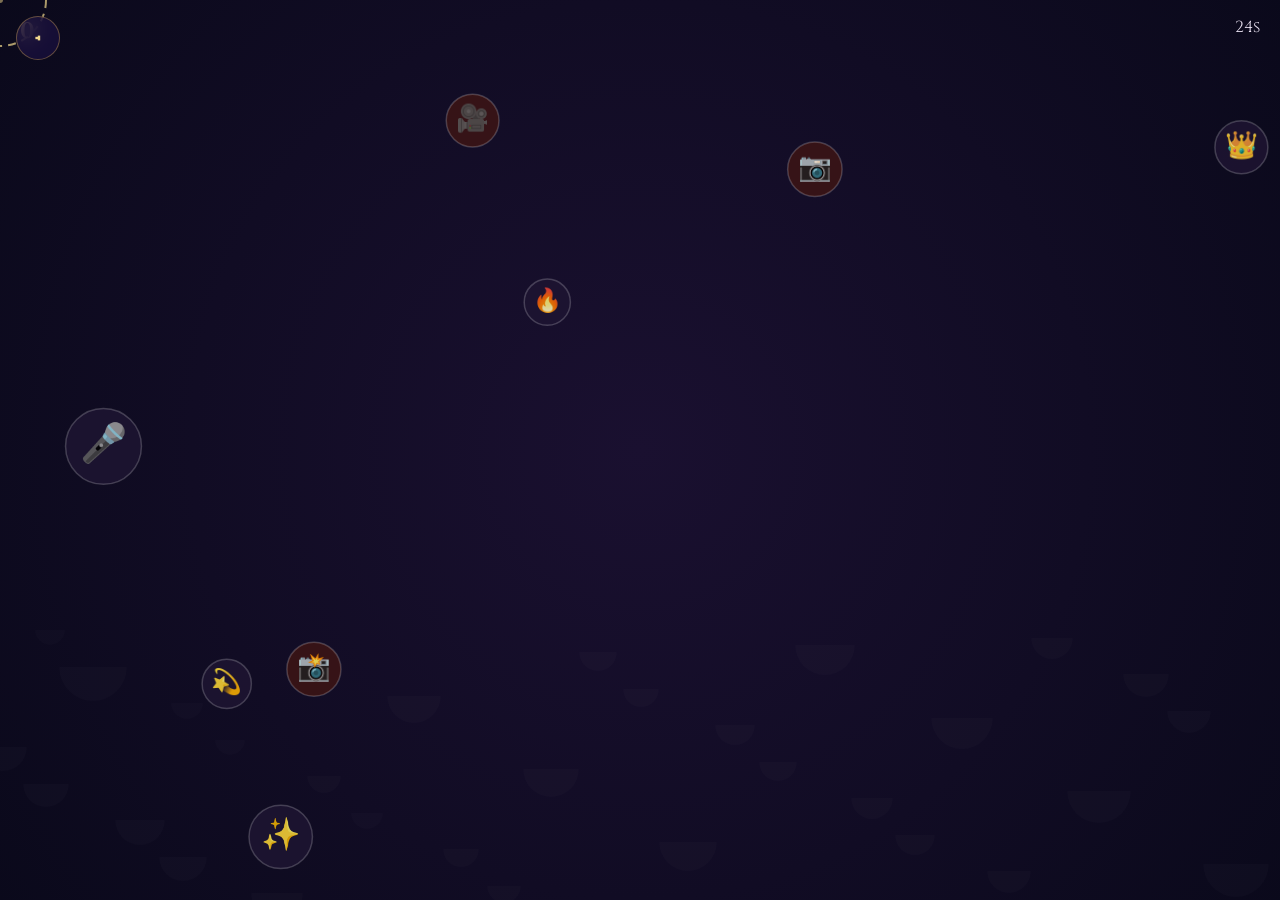
==== bodyguard.html @ 17ea39df "👁️ 生命制改为25秒倒计时评分制" ====
<!DOCTYPE html>
<html lang="zh-CN">
<head>
  <meta charset="UTF-8">
  <meta name="viewport" content="width=device-width, initial-scale=1.0, user-scalable=no">
  <title>👁️ 视线追踪 - Century</title>
  <link href="https://fonts.googleapis.com/css2?family=Cinzel:wght@400;600;700;900&family=Cormorant+Garamond:ital,wght@0,300;0,400;0,500;0,600;0,700;1,300;1,400&display=swap" rel="stylesheet">
  <link rel="stylesheet" href="css/common.css">
  <link rel="stylesheet" href="css/bodyguard.css">
</head>
<body data-bgm="off">
  <a href="index.html" class="back-btn" onclick="event.preventDefault(); CenturyApp.navigateTo('index.html')">◂</a>

  <div id="game-container">
    <canvas id="bodyguard-canvas"></canvas>
    <div id="hud">
      <div id="hud-score">0</div>
      <div id="hud-combo"></div>
      <div id="hud-timer">25s</div>
    </div>
    <div id="results" class="hidden">
      <div class="results-card">
        <h2 class="results-title" id="results-title"></h2>
        <div class="results-grade" id="results-grade"></div>
        <p class="results-comment" id="results-comment"></p>
        <div class="results-stats">
          <div class="stat-row"><span class="stat-label">得分</span><span class="stat-value" id="res-score">0</span></div>
          <div class="stat-row"><span class="stat-label">锁定比格</span><span class="stat-value perfect-color" id="res-caught">0</span></div>
          <div class="stat-row"><span class="stat-label">被拍到</span><span class="stat-value miss-color" id="res-camera">0</span></div>
        </div>
        <div class="results-buttons">
          <button class="btn" onclick="location.reload()">再来一局</button>
          <a href="index.html" class="btn" onclick="event.preventDefault(); CenturyApp.navigateTo('index.html')">返回首页</a>
        </div>
      </div>
    </div>
  </div>

  <script src="js/common.js"></script>
  <script src="js/bodyguard.js"></script>
</body>
</html>
---- css/common.css ----
/* ============================================
   Century Birthday - Common Styles
   ============================================ */

/* --- CSS Custom Properties --- */
:root {
  /* Brand palette - bright & clear */
  --color-light-blue: #7eb8da;
  --color-lavender: #b39dda;
  --color-gold: #d4a853;
  --color-gold-light: #f0d78c;
  --color-gold-dark: #a67c30;

  /* Space backgrounds */
  --color-space-deep: #0a0a1e;
  --color-space-mid: #1a1040;
  --color-space-light: #2a1a50;

  /* UI */
  --color-text: #e8e0f0;
  --color-text-dim: #9990b0;
  --color-success: #5adb7a;
  --color-error: #db5a5a;

  /* Typography */
  --font-display: 'Cinzel', 'Georgia', serif;
  --font-body: 'Cormorant Garamond', 'Georgia', serif;
  --font-mono: 'Courier New', monospace;

  /* Spacing */
  --space-xs: 4px;
  --space-sm: 8px;
  --space-md: 16px;
  --space-lg: 32px;
  --space-xl: 64px;

  /* Animation */
  --transition-fast: 0.15s ease;
  --transition-normal: 0.3s ease;
  --transition-slow: 0.6s ease;
}

/* --- Reset --- */
*, *::before, *::after {
  margin: 0;
  padding: 0;
  box-sizing: border-box;
}

html {
  font-size: 16px;
  -webkit-font-smoothing: antialiased;
  -moz-osx-font-smoothing: grayscale;
}

body {
  font-family: var(--font-body);
  background: var(--color-space-deep);
  color: var(--color-text);
  overflow-x: hidden;
  min-height: 100vh;
  min-height: 100dvh;
}

a {
  color: var(--color-gold-light);
  text-decoration: none;
  transition: color var(--transition-fast);
}

a:hover {
  color: var(--color-gold);
}

button {
  cursor: pointer;
  font-family: var(--font-display);
  border: none;
  outline: none;
}

/* --- Utility Classes --- */
.text-gold { color: var(--color-gold); }
.text-center { text-align: center; }

.btn {
  display: inline-block;
  padding: 12px 32px;
  background: linear-gradient(135deg, var(--color-gold-dark), var(--color-gold));
  color: #1a1a2e;
  font-family: var(--font-display);
  font-size: 1.1rem;
  font-weight: 700;
  border-radius: 8px;
  letter-spacing: 0.05em;
  transition: all var(--transition-normal);
  box-shadow: 0 4px 20px rgba(212, 168, 83, 0.3);
}

.btn:hover {
  transform: translateY(-2px);
  box-shadow: 0 6px 30px rgba(212, 168, 83, 0.5);
  color: #1a1a2e;
}

.btn:active {
  transform: translateY(0);
}

/* --- Page Sections (SPA) --- */
.page-section { display: block; }
.page-section.hidden { display: none; }

/* --- Page Transitions --- */
.page-enter {
  animation: fadeIn 0.5s ease-out;
}

@keyframes fadeIn {
  from { opacity: 0; }
  to { opacity: 1; }
}

/* --- Back Button --- */
.back-btn {
  position: fixed;
  top: var(--space-md);
  left: var(--space-md);
  z-index: 1000;
  width: 44px;
  height: 44px;
  border-radius: 50%;
  background: rgba(26, 16, 64, 0.7);
  border: 1px solid rgba(212, 168, 83, 0.4);
  color: var(--color-gold-light);
  font-size: 1.2rem;
  display: flex;
  align-items: center;
  justify-content: center;
  backdrop-filter: blur(10px);
  transition: all var(--transition-fast);
}

.back-btn:hover {
  background: rgba(42, 26, 80, 0.8);
  border-color: var(--color-gold);
  color: var(--color-gold);
}

/* --- Noscript --- */
noscript {
  display: flex;
  align-items: center;
  justify-content: center;
  min-height: 100vh;
  color: var(--color-gold-light);
  font-family: var(--font-display);
  font-size: 1.5rem;
  text-align: center;
  padding: var(--space-lg);
}

/* --- Scrollbar --- */
::-webkit-scrollbar {
  width: 6px;
}

::-webkit-scrollbar-track {
  background: var(--color-space-deep);
}

::-webkit-scrollbar-thumb {
  background: var(--color-gold-dark);
  border-radius: 3px;
}

/* --- Selection --- */
::selection {
  background: rgba(212, 168, 83, 0.4);
  color: #fff;
}
---- css/bodyguard.css ----
/* ============================================
   Century Birthday - Bodyguard Game
   ============================================ */

#game-container {
  position: relative; width: 100vw; height: 100vh; height: 100dvh;
  overflow: hidden; cursor: none;
  background: radial-gradient(ellipse at 50% 50%, #1a1030, #080818);
}
#bodyguard-canvas { position: absolute; top: 0; left: 0; width: 100%; height: 100%; }

#hud {
  position: absolute; top: 16px; left: 0; right: 0;
  display: flex; justify-content: space-between; padding: 0 20px;
  z-index: 20; pointer-events: none; font-family: var(--font-display);
}
#hud-score { font-size: 1.4rem; font-weight: 700; color: var(--color-gold-light); }
#hud-combo { font-size: 1rem; color: var(--color-lavender); opacity: 0; transition: opacity 0.2s; }
#hud-combo.active { opacity: 1; }
#hud-lives { font-size: 1.2rem; color: #ff6b5b; letter-spacing: 2px; }

/* Results */
#results {
  position: absolute; top: 0; left: 0; width: 100%; height: 100%;
  display: flex; align-items: center; justify-content: center;
  z-index: 50; background: rgba(8,8,24,0.85); backdrop-filter: blur(8px);
}
#results.hidden { display: none; }
.results-card {
  background: linear-gradient(145deg, #1a1640, #0f0d28);
  border: 2px solid var(--color-gold-dark); border-radius: 20px;
  padding: 36px 44px; text-align: center; max-width: 400px; width: 90%;
  box-shadow: 0 20px 60px rgba(0,0,0,0.5);
  animation: cardAppear 0.5s ease-out;
}
@keyframes cardAppear { from { transform: scale(0.85); opacity: 0; } to { transform: scale(1); opacity: 1; } }
.results-title { font-family: var(--font-display); font-size: 1.2rem; color: var(--color-text-dim); margin-bottom: 4px; }
.results-grade {
  font-family: var(--font-display); font-size: 1.6rem; font-weight: 900;
  color: var(--color-gold-light); text-shadow: 0 0 40px rgba(240,215,140,0.5);
  margin-bottom: 12px;
}
.results-comment { font-family: var(--font-body); font-size: 0.95rem; color: var(--color-lavender); font-style: italic; margin-bottom: 20px; line-height: 1.7; }
.results-stats { margin-bottom: 24px; }
.stat-row { display: flex; justify-content: space-between; padding: 6px 0; border-bottom: 1px solid rgba(255,255,255,0.06); font-size: 1rem; }
.stat-label { color: var(--color-text-dim); }
.stat-value { color: var(--color-text); font-weight: 600; }
.perfect-color { color: #f0d78c; }
.miss-color { color: #db5a5a; }
.results-buttons { display: flex; gap: 12px; justify-content: center; flex-wrap: wrap; }
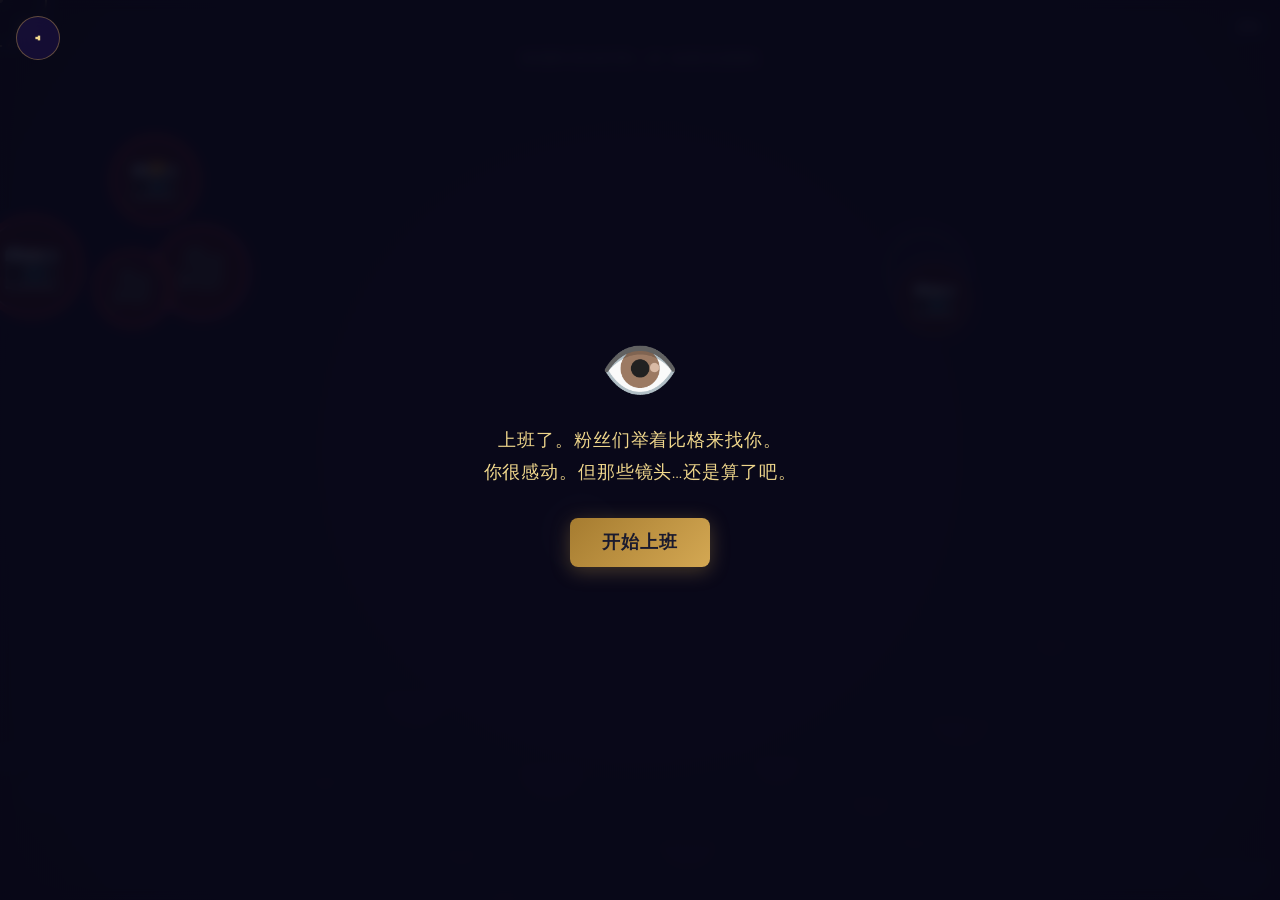
==== commit ee14be36: "👁️ 上班模拟：开场故事+规则提示+浮动弹幕+锁定反馈+倒计时+音效" ====
--- a/bodyguard.html
+++ b/bodyguard.html
@@ -11,8 +11,24 @@
 <body data-bgm="off">
   <a href="index.html" class="back-btn" onclick="event.preventDefault(); CenturyApp.navigateTo('index.html')">◂</a>
 
+  <!-- Story intro -->
+  <div id="story-dialog">
+    <div class="story-card">
+      <div class="story-icon">👁️</div>
+      <p class="story-text">上班了。粉丝们举着比格来找你。<br>你很感动。但那些镜头…还是算了吧。</p>
+      <button class="btn" id="story-start">开始上班</button>
+    </div>
+  </div>
+
   <div id="game-container">
     <canvas id="bodyguard-canvas"></canvas>
+
+    <!-- Instructions -->
+    <div id="instructions">视线圈对准比格停留0.15秒 · 躲避红色摄像机</div>
+
+    <!-- Toast commentary -->
+    <div id="toast"></div>
+
     <div id="hud">
       <div id="hud-score">0</div>
       <div id="hud-combo"></div>
--- a/css/bodyguard.css
+++ b/css/bodyguard.css
@@ -1,6 +1,38 @@
 /* ============================================
    Century Birthday - Bodyguard Game
    ============================================ */
+
+/* Story dialog */
+#story-dialog {
+  position: fixed; top: 0; left: 0; width: 100%; height: 100%;
+  z-index: 100; display: flex; align-items: center; justify-content: center;
+  background: rgba(8,8,24,0.9); backdrop-filter: blur(6px);
+  transition: opacity 0.5s;
+}
+#story-dialog.hidden { opacity: 0; pointer-events: none; }
+.story-card { text-align: center; animation: storyIn 0.6s ease-out; }
+@keyframes storyIn { from { transform: translateY(30px); opacity: 0; } to { transform: translateY(0); opacity: 1; } }
+.story-icon { font-size: 4rem; margin-bottom: 16px; animation: storyBounce 1.5s ease-in-out infinite; }
+@keyframes storyBounce { 0%,100%{transform:translateY(0)} 50%{transform:translateY(-10px)} }
+.story-text { font-family: var(--font-display); font-size: 1.1rem; color: var(--color-gold-light); line-height: 1.8; letter-spacing: 0.05em; margin-bottom: 28px; }
+
+/* Instructions */
+#instructions {
+  position: absolute; top: 50px; left: 50%; transform: translateX(-50%);
+  z-index: 15; font-family: var(--font-body); font-size: 0.75rem;
+  color: rgba(200,190,210,0.5); pointer-events: none; letter-spacing: 0.03em;
+}
+
+/* Toast */
+#toast {
+  position: absolute; top: 38%; left: 50%; transform: translateX(-50%);
+  z-index: 15; font-family: var(--font-body); font-size: 0.9rem;
+  color: var(--color-gold-light); pointer-events: none;
+  text-shadow: 0 0 12px rgba(240,215,140,0.4);
+  opacity: 0; transition: opacity 0.3s;
+  text-align: center; max-width: 80vw;
+}
+#toast.show { opacity: 1; }
 
 #game-container {
   position: relative; width: 100vw; height: 100vh; height: 100dvh;
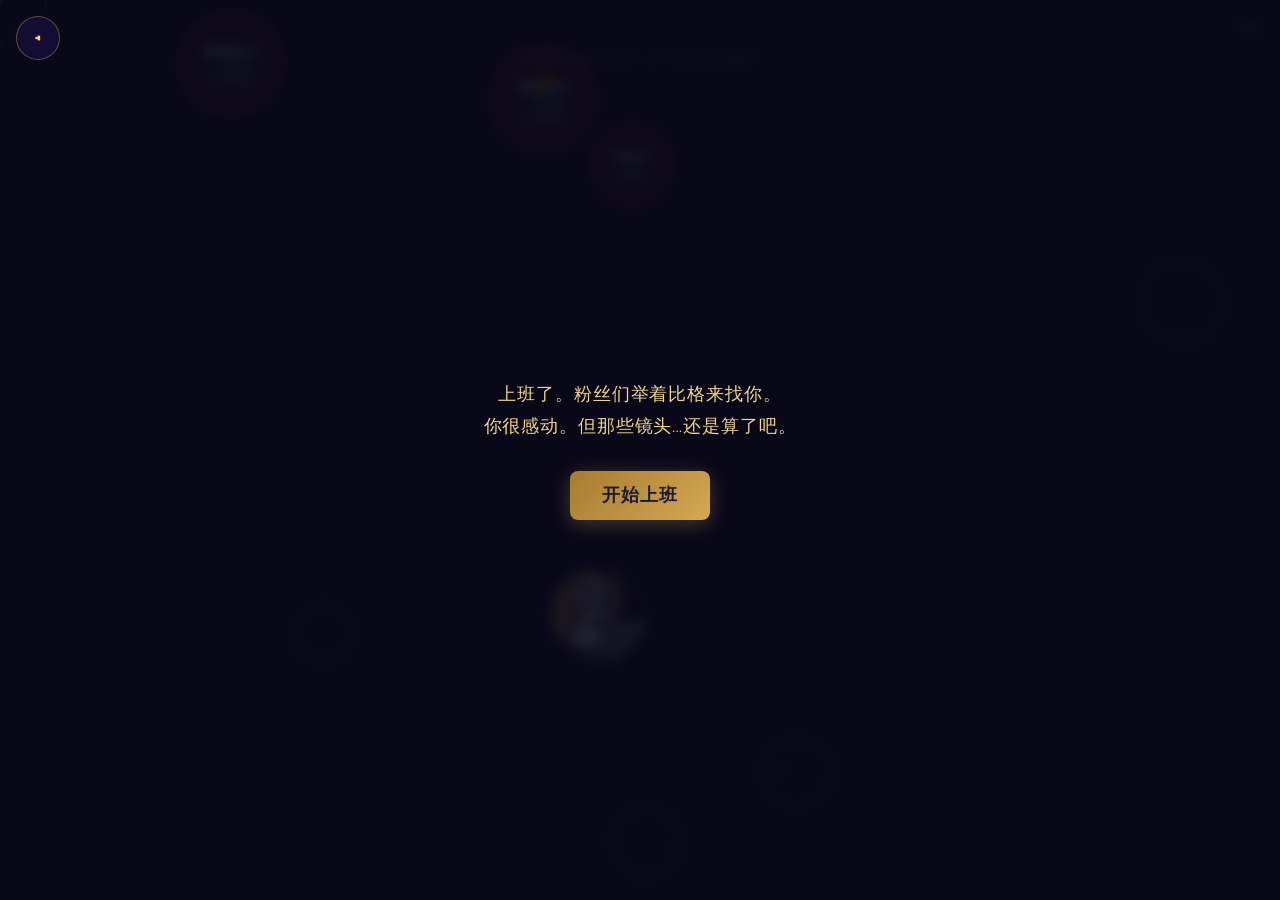
==== commit c22c9a27: "👁️ 去掉上班游戏开场眼睛emoji" ====
--- a/bodyguard.html
+++ b/bodyguard.html
@@ -14,7 +14,6 @@
   <!-- Story intro -->
   <div id="story-dialog">
     <div class="story-card">
-      <div class="story-icon">👁️</div>
       <p class="story-text">上班了。粉丝们举着比格来找你。<br>你很感动。但那些镜头…还是算了吧。</p>
       <button class="btn" id="story-start">开始上班</button>
     </div>
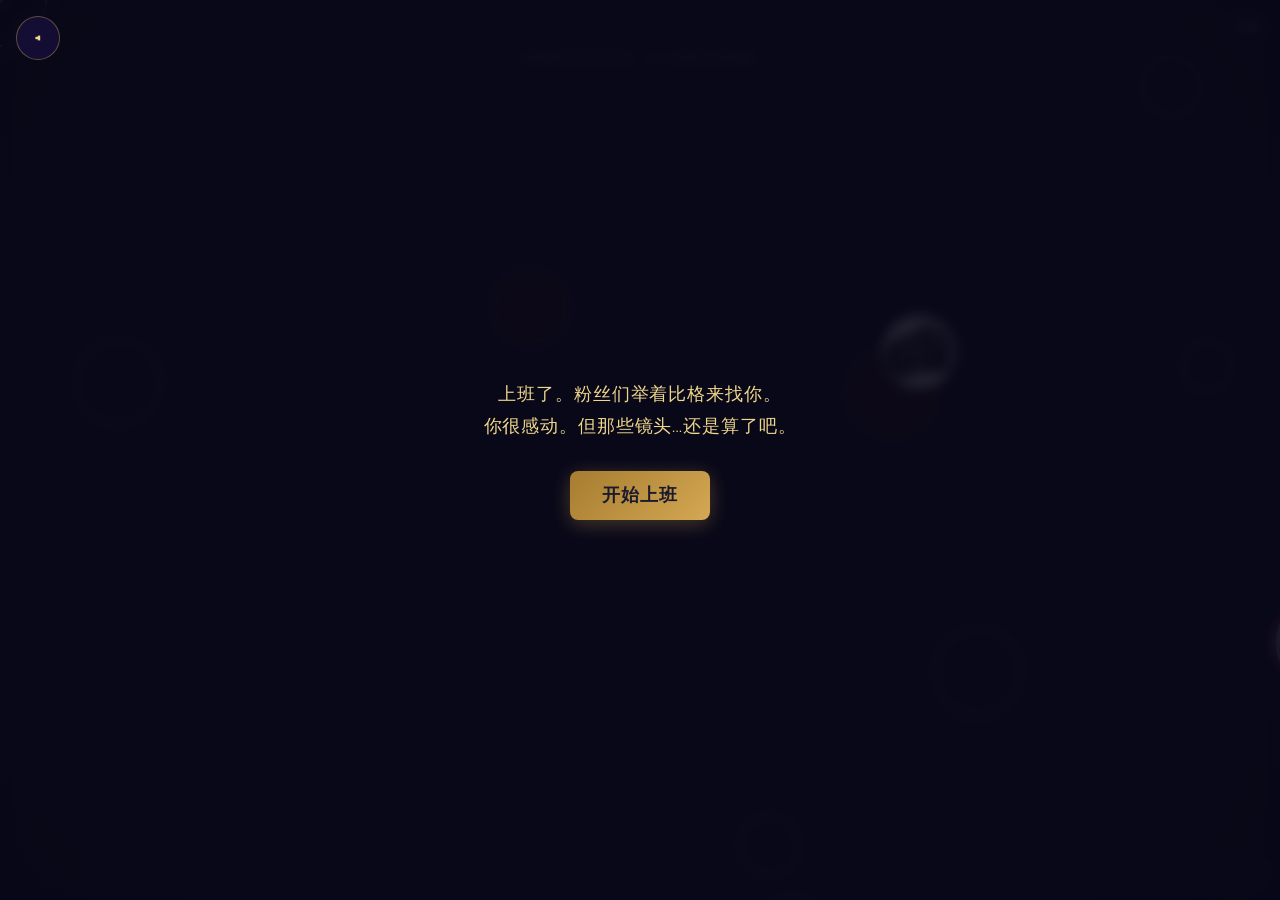
==== commit 1ef66e71: "🏷️ 视线追踪→上班" ====
--- a/bodyguard.html
+++ b/bodyguard.html
@@ -3,7 +3,7 @@
 <head>
   <meta charset="UTF-8">
   <meta name="viewport" content="width=device-width, initial-scale=1.0, user-scalable=no">
-  <title>👁️ 视线追踪 - Century</title>
+  <title>👁️ 上班 - Century</title>
   <link href="https://fonts.googleapis.com/css2?family=Cinzel:wght@400;600;700;900&family=Cormorant+Garamond:ital,wght@0,300;0,400;0,500;0,600;0,700;1,300;1,400&display=swap" rel="stylesheet">
   <link rel="stylesheet" href="css/common.css">
   <link rel="stylesheet" href="css/bodyguard.css">
--- a/css/common.css
+++ b/css/common.css
@@ -51,6 +51,8 @@
   font-size: 16px;
   -webkit-font-smoothing: antialiased;
   -moz-osx-font-smoothing: grayscale;
+  touch-action: manipulation;
+  -webkit-overflow-scrolling: touch;
 }
 
 body {
@@ -60,6 +62,9 @@
   overflow-x: hidden;
   min-height: 100vh;
   min-height: 100dvh;
+  overscroll-behavior: none;
+  -webkit-user-select: none;
+  user-select: none;
 }
 
 a {
--- a/css/bodyguard.css
+++ b/css/bodyguard.css
@@ -38,8 +38,9 @@
   position: relative; width: 100vw; height: 100vh; height: 100dvh;
   overflow: hidden; cursor: none;
   background: radial-gradient(ellipse at 50% 50%, #1a1030, #080818);
+  touch-action: none;
 }
-#bodyguard-canvas { position: absolute; top: 0; left: 0; width: 100%; height: 100%; }
+#bodyguard-canvas { position: absolute; top: 0; left: 0; width: 100%; height: 100%; touch-action: none; }
 
 #hud {
   position: absolute; top: 16px; left: 0; right: 0;
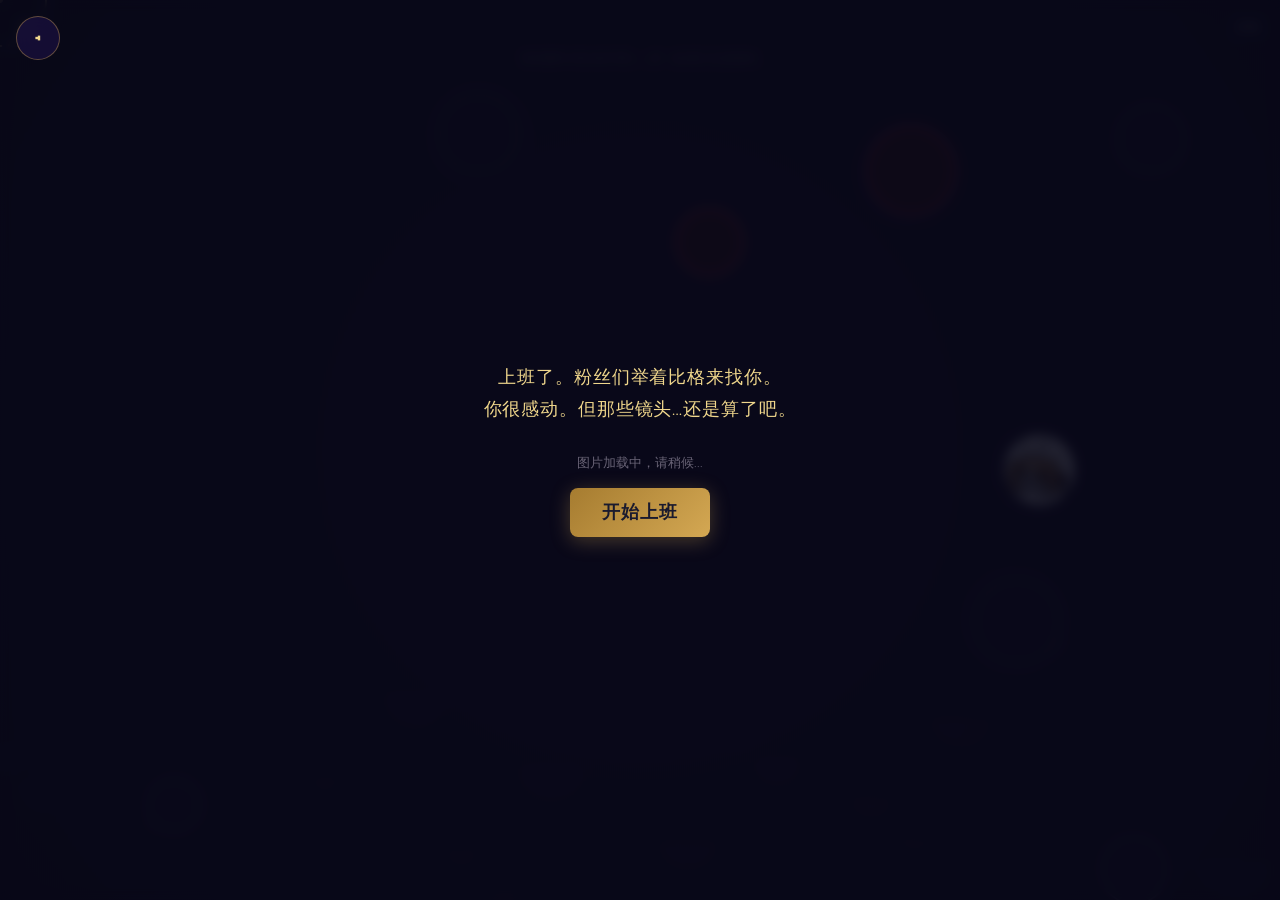
==== commit 7d04b65d: "⚠️ 加载提示+科学上网提醒" ====
--- a/bodyguard.html
+++ b/bodyguard.html
@@ -15,6 +15,7 @@
   <div id="story-dialog">
     <div class="story-card">
       <p class="story-text">上班了。粉丝们举着比格来找你。<br>你很感动。但那些镜头…还是算了吧。</p>
+      <p class="story-loading" id="story-loading-msg">图片加载中，请稍候…</p>
       <button class="btn" id="story-start">开始上班</button>
     </div>
   </div>
--- a/css/bodyguard.css
+++ b/css/bodyguard.css
@@ -15,6 +15,7 @@
 .story-icon { font-size: 4rem; margin-bottom: 16px; animation: storyBounce 1.5s ease-in-out infinite; }
 @keyframes storyBounce { 0%,100%{transform:translateY(0)} 50%{transform:translateY(-10px)} }
 .story-text { font-family: var(--font-display); font-size: 1.1rem; color: var(--color-gold-light); line-height: 1.8; letter-spacing: 0.05em; margin-bottom: 28px; }
+.story-loading { font-family: var(--font-body); font-size: 0.8rem; color: rgba(200,190,210,0.5); margin-bottom: 16px; }
 
 /* Instructions */
 #instructions {
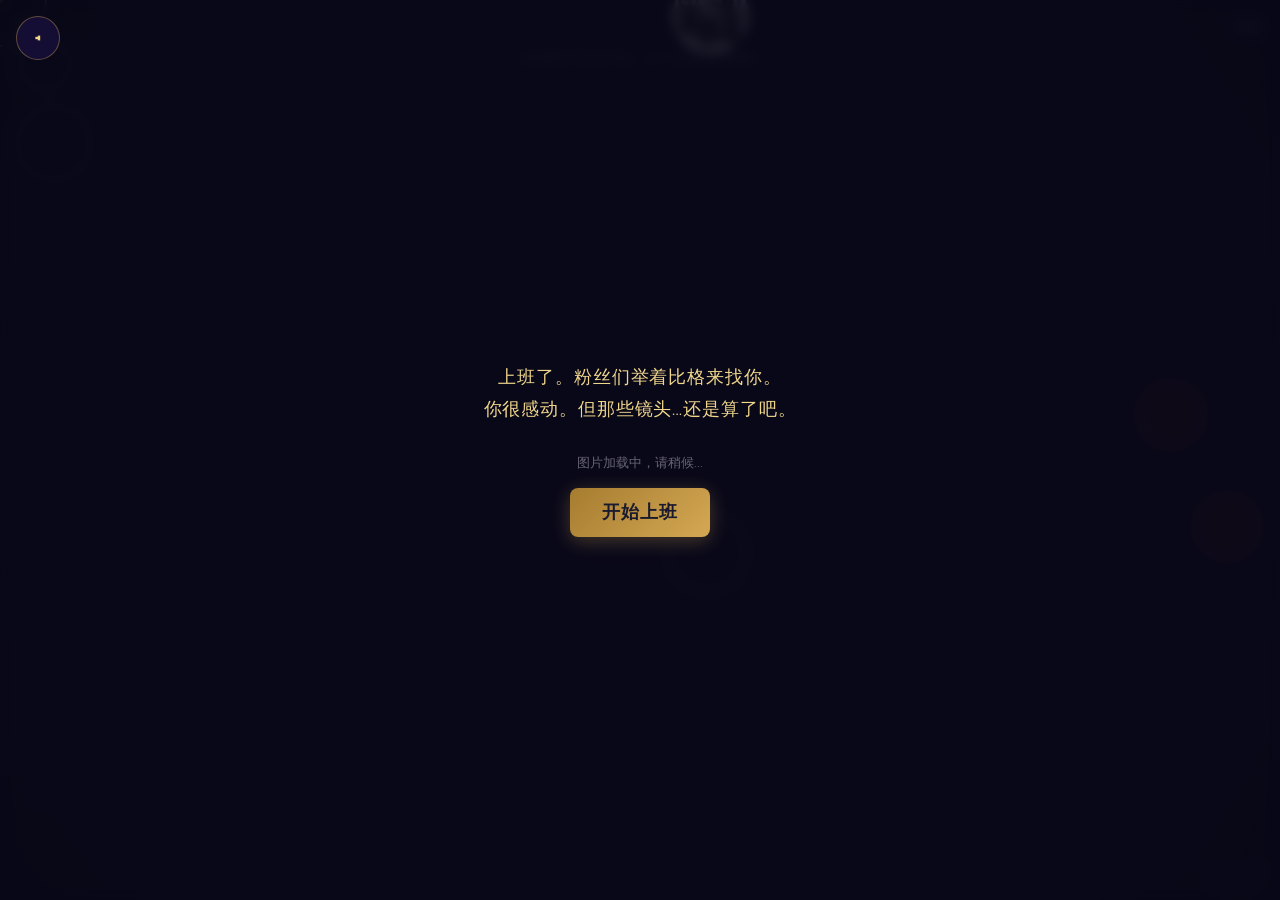
==== commit 962d91e1: "🔤 字体本地化：Google Fonts→assets/fonts，脱离CDN依赖" ====
--- a/bodyguard.html
+++ b/bodyguard.html
@@ -4,7 +4,7 @@
   <meta charset="UTF-8">
   <meta name="viewport" content="width=device-width, initial-scale=1.0, user-scalable=no">
   <title>👁️ 上班 - Century</title>
-  <link href="https://fonts.googleapis.com/css2?family=Cinzel:wght@400;600;700;900&family=Cormorant+Garamond:ital,wght@0,300;0,400;0,500;0,600;0,700;1,300;1,400&display=swap" rel="stylesheet">
+  <link rel="stylesheet" href="assets/fonts/local-fonts.css">
   <link rel="stylesheet" href="css/common.css">
   <link rel="stylesheet" href="css/bodyguard.css">
 </head>
--- a/assets/fonts/local-fonts.css
+++ b/assets/fonts/local-fonts.css
@@ -0,0 +1,54 @@
+@font-face {
+  font-family: 'Cinzel';
+  font-style: normal;
+  font-weight: 400;
+  src: url(8vIU7ww63mVu7gtR-kwKxNvkNOjw-tbnTYo.ttf) format('truetype');
+}
+@font-face {
+  font-family: 'Cinzel';
+  font-style: normal;
+  font-weight: 600;
+  src: url(8vIU7ww63mVu7gtR-kwKxNvkNOjw-gjgTYo.ttf) format('truetype');
+}
+@font-face {
+  font-family: 'Cinzel';
+  font-style: normal;
+  font-weight: 700;
+  src: url(8vIU7ww63mVu7gtR-kwKxNvkNOjw-jHgTYo.ttf) format('truetype');
+}
+@font-face {
+  font-family: 'Cinzel';
+  font-style: normal;
+  font-weight: 900;
+  src: url(8vIU7ww63mVu7gtR-kwKxNvkNOjw-n_gTYo.ttf) format('truetype');
+}
+@font-face {
+  font-family: 'Cormorant Garamond';
+  font-style: italic;
+  font-weight: 400;
+  src: url(co3smX5slCNuHLi8bLeY9MK7whWMhyjYrGFEsdtdc62E6zd58jDOjw.ttf) format('truetype');
+}
+@font-face {
+  font-family: 'Cormorant Garamond';
+  font-style: normal;
+  font-weight: 400;
+  src: url(co3umX5slCNuHLi8bLeY9MK7whWMhyjypVO7abI26QOD_v86GnM.ttf) format('truetype');
+}
+@font-face {
+  font-family: 'Cormorant Garamond';
+  font-style: normal;
+  font-weight: 500;
+  src: url(co3umX5slCNuHLi8bLeY9MK7whWMhyjypVO7abI26QOD_s06GnM.ttf) format('truetype');
+}
+@font-face {
+  font-family: 'Cormorant Garamond';
+  font-style: normal;
+  font-weight: 600;
+  src: url(co3umX5slCNuHLi8bLeY9MK7whWMhyjypVO7abI26QOD_iE9GnM.ttf) format('truetype');
+}
+@font-face {
+  font-family: 'Cormorant Garamond';
+  font-style: normal;
+  font-weight: 700;
+  src: url(co3umX5slCNuHLi8bLeY9MK7whWMhyjypVO7abI26QOD_hg9GnM.ttf) format('truetype');
+}
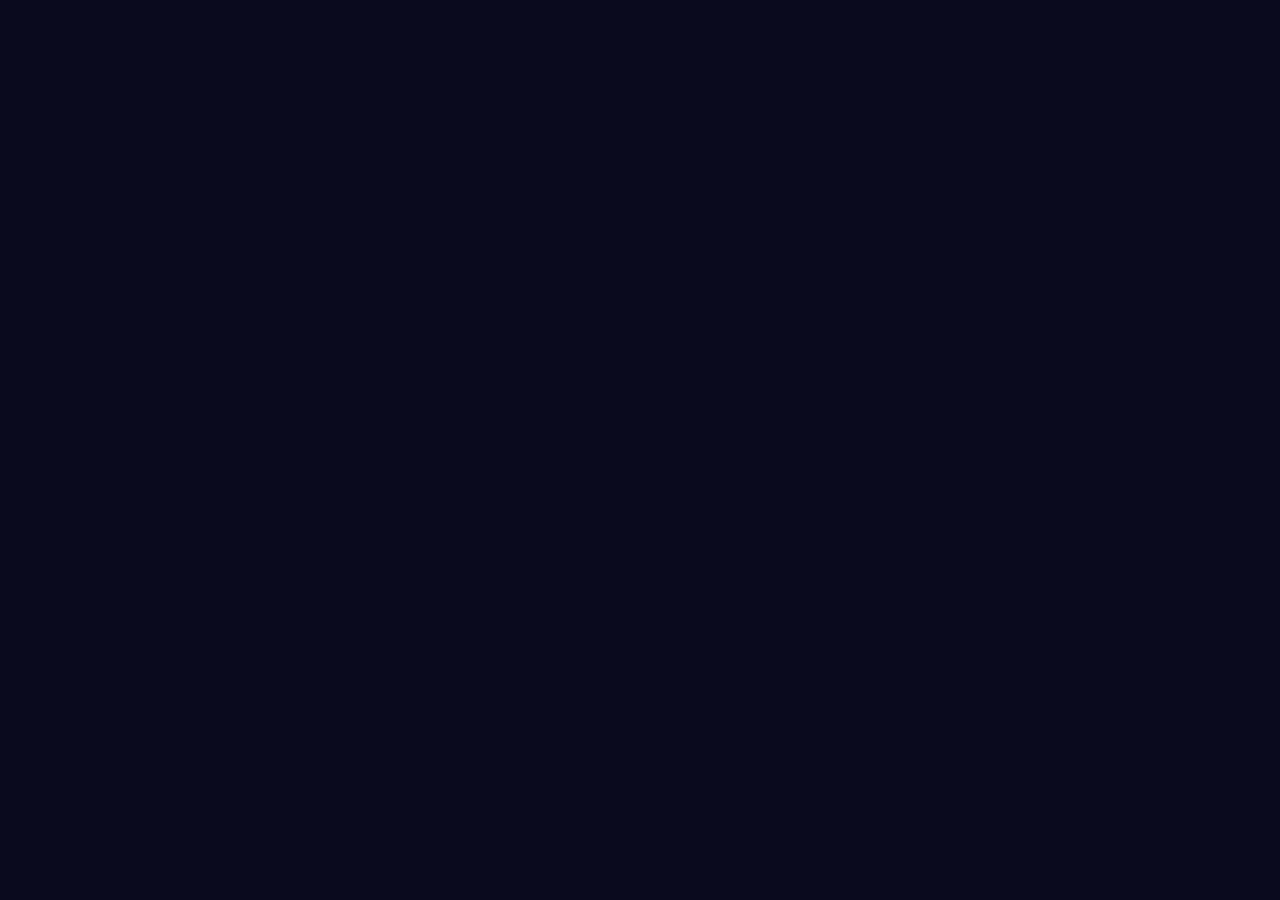
==== commit 75df5ff0: "🐛 图片未加载完成前不生成任何目标+删加载提示" ====
--- a/bodyguard.html
+++ b/bodyguard.html
@@ -15,7 +15,6 @@
   <div id="story-dialog">
     <div class="story-card">
       <p class="story-text">上班了。粉丝们举着比格来找你。<br>你很感动。但那些镜头…还是算了吧。</p>
-      <p class="story-loading" id="story-loading-msg">图片加载中，请稍候…</p>
       <button class="btn" id="story-start">开始上班</button>
     </div>
   </div>
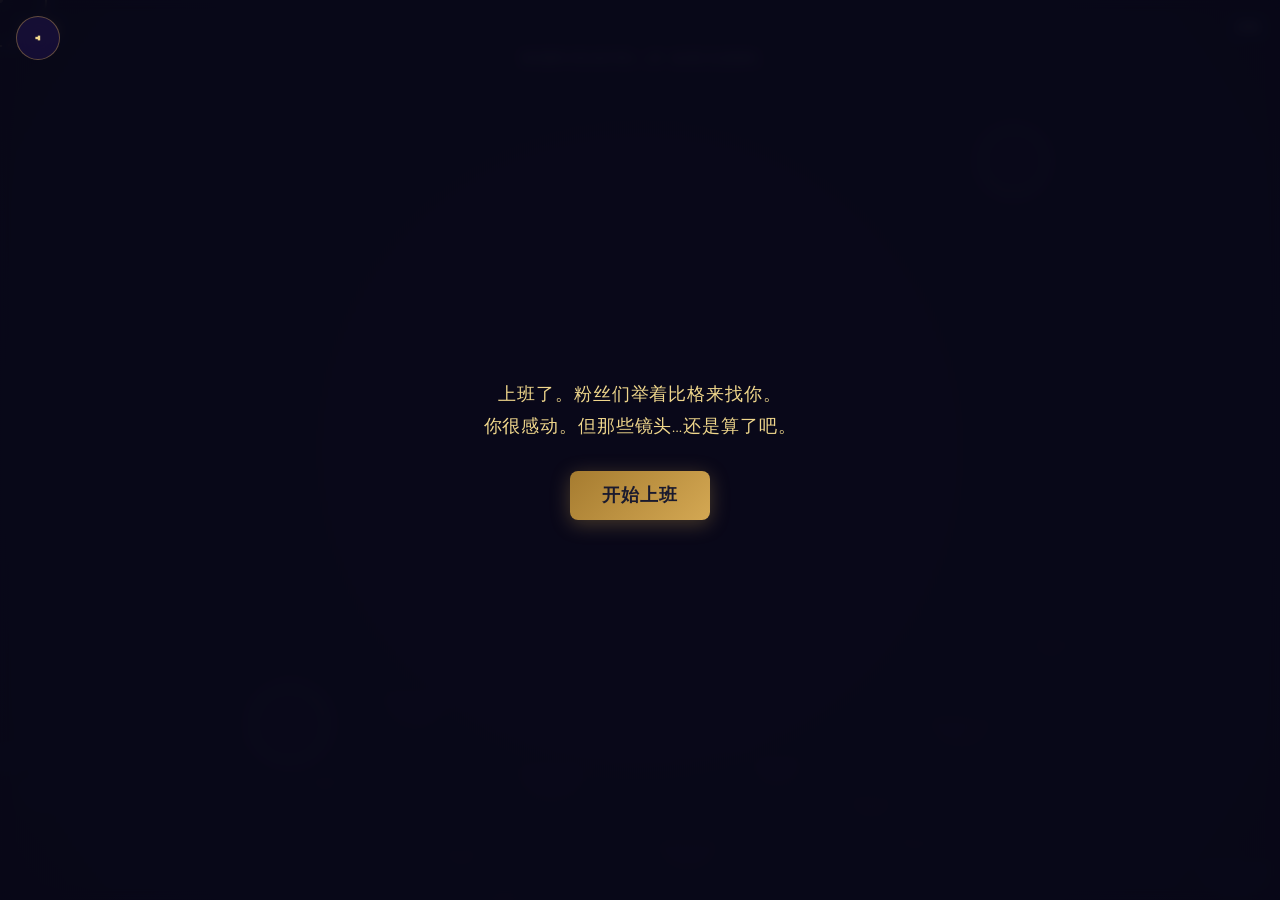
==== commit c8a6f933: "Make scheduling the homepage and retain birthday games entry" ====
--- a/bodyguard.html
+++ b/bodyguard.html
@@ -9,7 +9,7 @@
   <link rel="stylesheet" href="css/bodyguard.css">
 </head>
 <body data-bgm="off">
-  <a href="index.html" class="back-btn" onclick="event.preventDefault(); CenturyApp.navigateTo('index.html')">◂</a>
+  <a href="birthday.html" class="back-btn" onclick="event.preventDefault(); CenturyApp.navigateTo('birthday.html')">◂</a>
 
   <!-- Story intro -->
   <div id="story-dialog">
@@ -45,7 +45,7 @@
         </div>
         <div class="results-buttons">
           <button class="btn" onclick="location.reload()">再来一局</button>
-          <a href="index.html" class="btn" onclick="event.preventDefault(); CenturyApp.navigateTo('index.html')">返回首页</a>
+          <a href="birthday.html" class="btn" onclick="event.preventDefault(); CenturyApp.navigateTo('birthday.html')">返回首页</a>
         </div>
       </div>
     </div>
